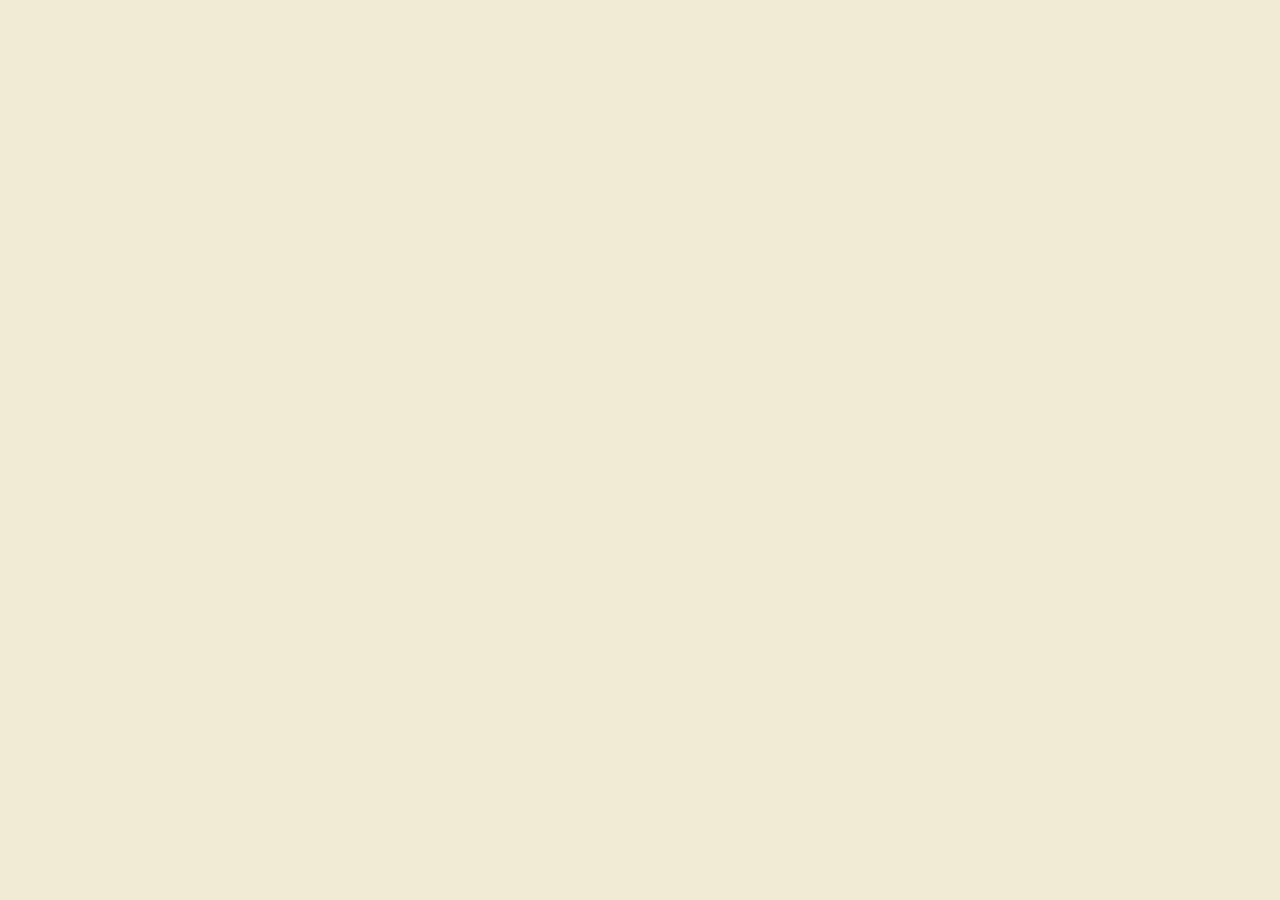
==== aboutme.html @ 991a4ce9 "upload photos" ====
<!DOCTYPE html>
<html>
<head>
  <meta charset="UTF-8">
  <meta name="viewport" content="width=, initial-scale=1.0">
  <title>teeratgithub</title>
  <link rel="stylesheet" href="css/mystyle.css">
</head>
---- css/mystyle.css ----
body {
    background-color: #F1EAD4;
    font-family: 'Gill Sans', 'Gill Sans MT', Calibri, 'Trebuchet MS', sans-serif
  }
  
  h1 {
    text-align: center;
    font-size: 36px;
    margin-top: 50px;
    font-family: 'Gill Sans', 'Gill Sans MT', Calibri, 'Trebuchet MS', sans-serif;
    color: #856b61;
  }
  
  p {
    text-align: center;
    font-size: 18px;
    margin-top: 20px;
    font-family: 'Gill Sans', 'Gill Sans MT', Calibri, 'Trebuchet MS', sans-serif;
    color: #856b61;
  }
  
  .container {
    display: flex;
    justify-content: center;
    margin-top: 50px;
  }
  
  .nav {
    background-color: #55586b;
    color: #c2aca1;
    padding: 15px 20px;
    text-align: center;
    text-decoration: none;
    display: inline-block;
    font-size: 16px;
    border-radius: 5px;
    margin: 0 10px;
  }
  
  .profile-pic {
    border: 17px solid #55586b;
    margin-top: 50px;
    margin-left: 300px;
    margin-right: 300px;
    text-align: center;
  }
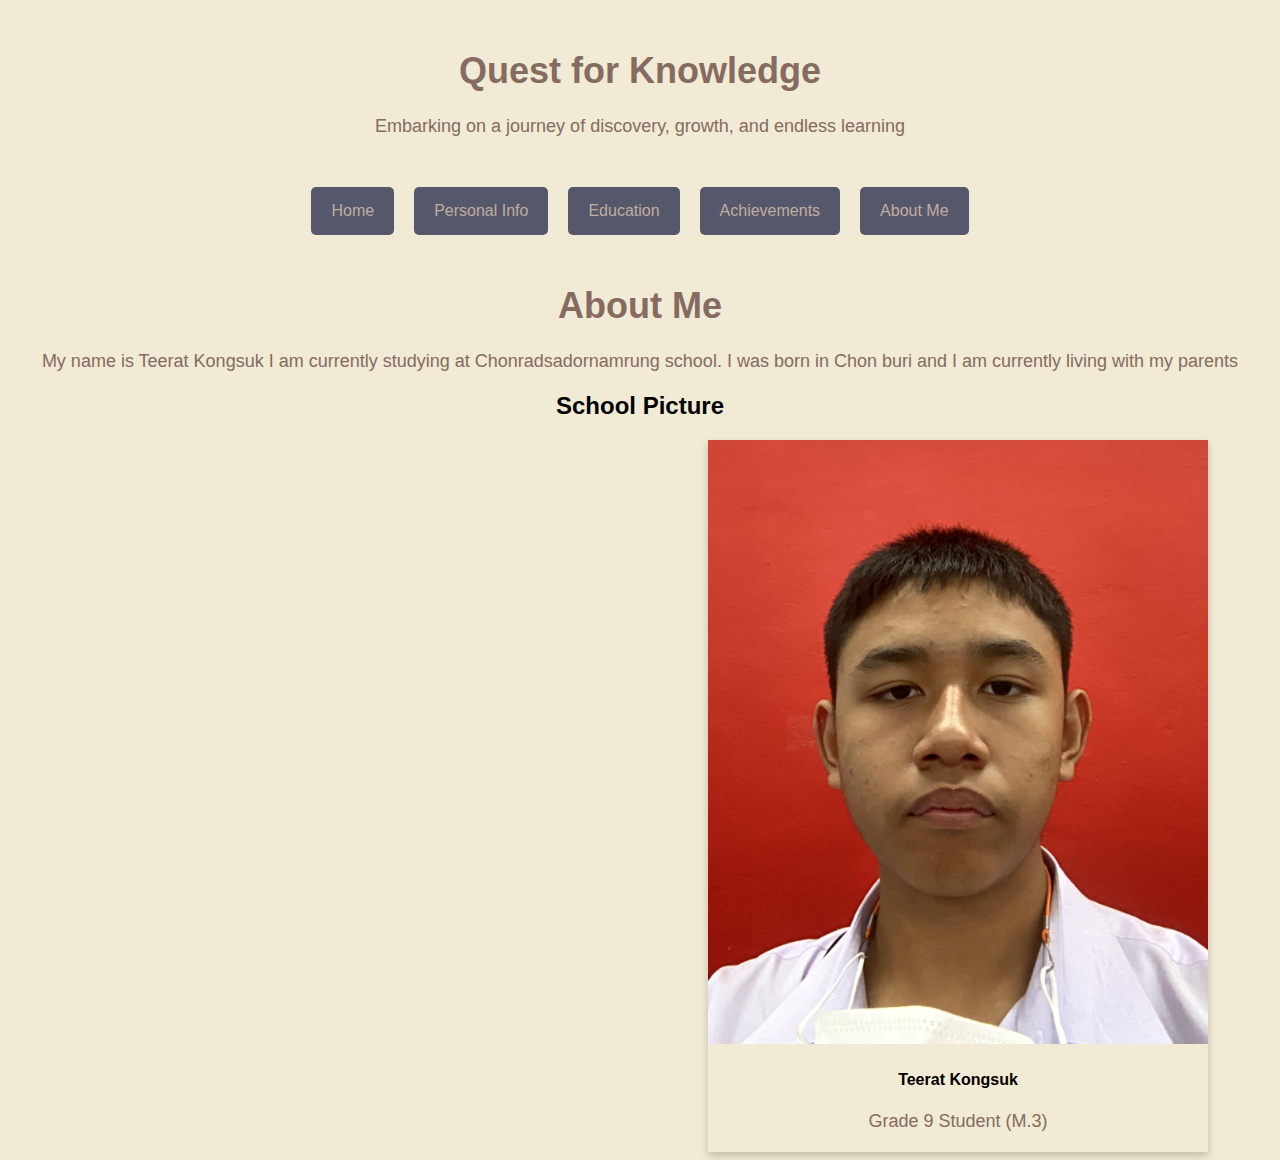
==== commit 97e406a2: "..." ====
--- a/aboutme.html
+++ b/aboutme.html
@@ -5,4 +5,73 @@
   <meta name="viewport" content="width=, initial-scale=1.0">
   <title>teeratgithub</title>
   <link rel="stylesheet" href="css/mystyle.css">
-</head>+</head>
+<body>
+<style>
+  .card {
+  margin-left: 700px;
+  
+  }
+</style>
+
+<h1>Quest for Knowledge</h1>
+<p>Embarking on a journey of discovery, growth, and endless learning</p>
+
+
+
+
+<div class="container1">
+  <a href="index.html" class="nav">Home</a>
+  <a href="personalinfo.html" class="nav">Personal Info</a>
+  <a href="education.html" class="nav">Education</a>
+  <a href="achievements.html" class="nav">Achievements</a>
+  <a href="aboutme.html" class="nav">About Me</a>
+
+  
+
+
+
+
+
+
+</div>
+
+<div class="h1">
+  <h1>About Me</h1>
+  <p>My name is Teerat Kongsuk I am currently studying at Chonradsadornamrung school.
+    I was born in Chon buri and I am currently living with my parents
+  </p>
+
+
+
+</div>
+
+<div>
+  <center>
+    <h2>School Picture</h2>
+
+
+
+  </center>
+  
+  
+  
+
+</div>
+
+
+<div class="card">
+  <img src="img/m321201.jpg" alt="Profile Picture" style="width:100%">
+  <div class="container2">
+    <h4><b>Teerat Kongsuk</b></h4> 
+    <p>Grade 9 Student (M.3)</p> 
+  </div>
+</div>
+
+
+
+
+
+
+</body>
+</html>--- a/css/mystyle.css
+++ b/css/mystyle.css
@@ -19,7 +19,7 @@
     color: #856b61;
   }
   
-  .container {
+  .container1 {
     display: flex;
     justify-content: center;
     margin-top: 50px;
@@ -40,7 +40,44 @@
   .profile-pic {
     border: 17px solid #55586b;
     margin-top: 50px;
-    margin-left: 300px;
-    margin-right: 300px;
+    margin-left: 782px;
+    margin-right: 782px;
     text-align: center;
+  }
+
+  .school-picture {
+    border: 17px solid #55586b;
+    margin-top: 50px;
+    margin-left: 630px;
+    margin-right: 630px;
+    text-align: center;
+  }
+
+  .card {
+    /* Add shadows to create the "card" effect */
+    box-shadow: 0 4px 8px 0 rgba(0,0,0,0.2);
+    transition: 0.3s;
+    width: 500px;
+    text-align: center;
+  }
+  
+  /* On mouse-over, add a deeper shadow */
+  .card:hover {
+    box-shadow: 0 8px 16px 0 rgba(0,0,0,0.2);
+  }
+  
+  /* Add some padding inside the card container */
+  .container2 {
+    padding: 2px 16px;
+  }
+  .flex-container {
+    display: flex;
+    flex-direction: row;
+  }
+  
+  .flex-container > div {
+    width: 100px;
+    margin: 10px;
+    line-height: 75px;
+    font-size: 30px;
   }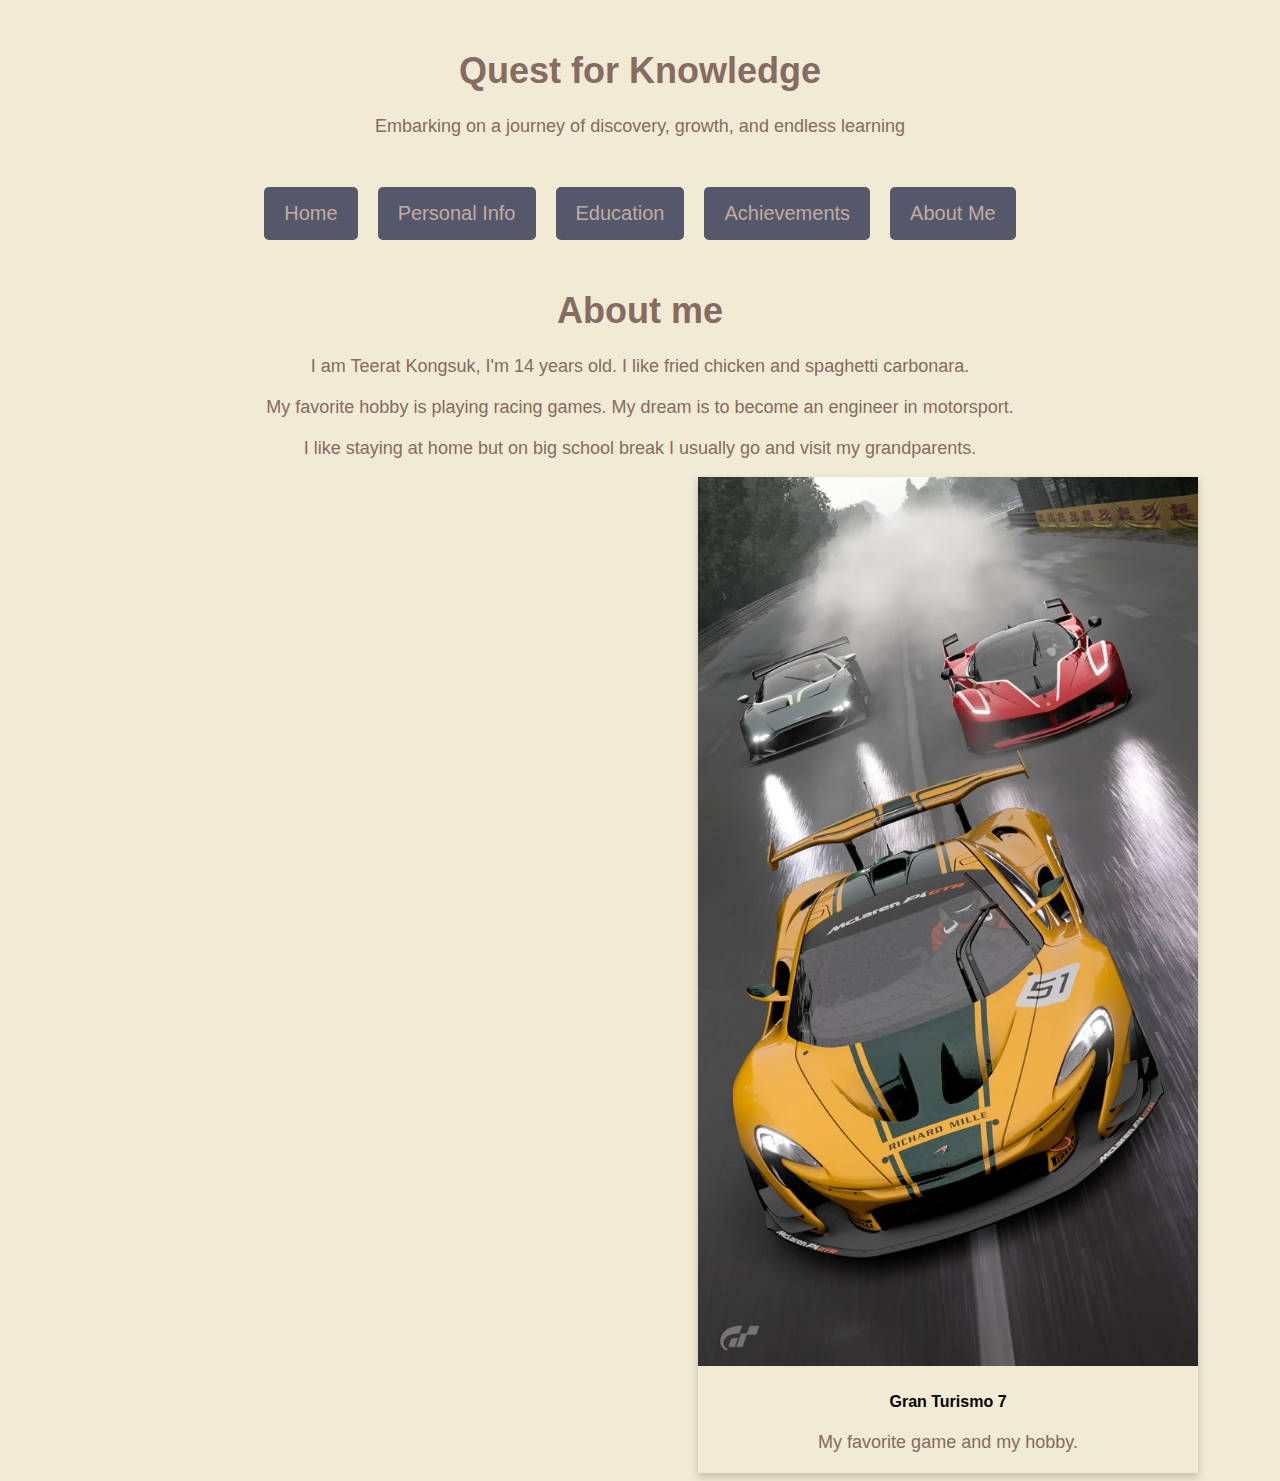
==== commit 9bc24bfd: "yes" ====
--- a/aboutme.html
+++ b/aboutme.html
@@ -19,54 +19,39 @@
 
 
 
-
 <div class="container1">
   <a href="index.html" class="nav">Home</a>
   <a href="personalinfo.html" class="nav">Personal Info</a>
   <a href="education.html" class="nav">Education</a>
   <a href="achievements.html" class="nav">Achievements</a>
   <a href="aboutme.html" class="nav">About Me</a>
+  
+</div>
 
-  
-
-
-
-
+<div class="h1">
+  <h1>About me</h1>
 
 
 </div>
-
-<div class="h1">
-  <h1>About Me</h1>
-  <p>My name is Teerat Kongsuk I am currently studying at Chonradsadornamrung school.
-    I was born in Chon buri and I am currently living with my parents
-  </p>
-
-
-
+<div class="p">
+  <p>I am Teerat Kongsuk, I'm 14 years old. I like fried chicken and spaghetti carbonara.</p>
+  <p>My favorite hobby is playing racing games. My dream is to become an engineer in motorsport.</p>
+  <p>I like staying at home but on big school break I usually go and visit my grandparents.</p>
 </div>
 
-<div>
-  <center>
-    <h2>School Picture</h2>
-
-
-
-  </center>
-  
-  
-  
-
-</div>
-
-
 <div class="card">
-  <img src="img/m321201.jpg" alt="Profile Picture" style="width:100%">
+  <img src="img/i-love-taking-vertical-shots-ps4-race-photos-v0-2k3cx634kbfa1.webp" alt="Game Picture" style="width:100%">
   <div class="container2">
-    <h4><b>Teerat Kongsuk</b></h4> 
-    <p>Grade 9 Student (M.3)</p> 
+    <h4><b>Gran Turismo 7</b></h4> 
+    <p>My favorite game and my hobby.</p> 
   </div>
 </div>
+<style>
+  .card {
+  margin-left: 690px;
+  
+  }
+</style>
 
 
 
--- a/css/mystyle.css
+++ b/css/mystyle.css
@@ -32,7 +32,8 @@
     text-align: center;
     text-decoration: none;
     display: inline-block;
-    font-size: 16px;
+    font-family: 'Gill Sans', 'Gill Sans MT', Calibri, 'Trebuchet MS', sans-serif;
+    font-size: 20px;
     border-radius: 5px;
     margin: 0 10px;
   }
@@ -80,4 +81,4 @@
     margin: 10px;
     line-height: 75px;
     font-size: 30px;
-  }+  }
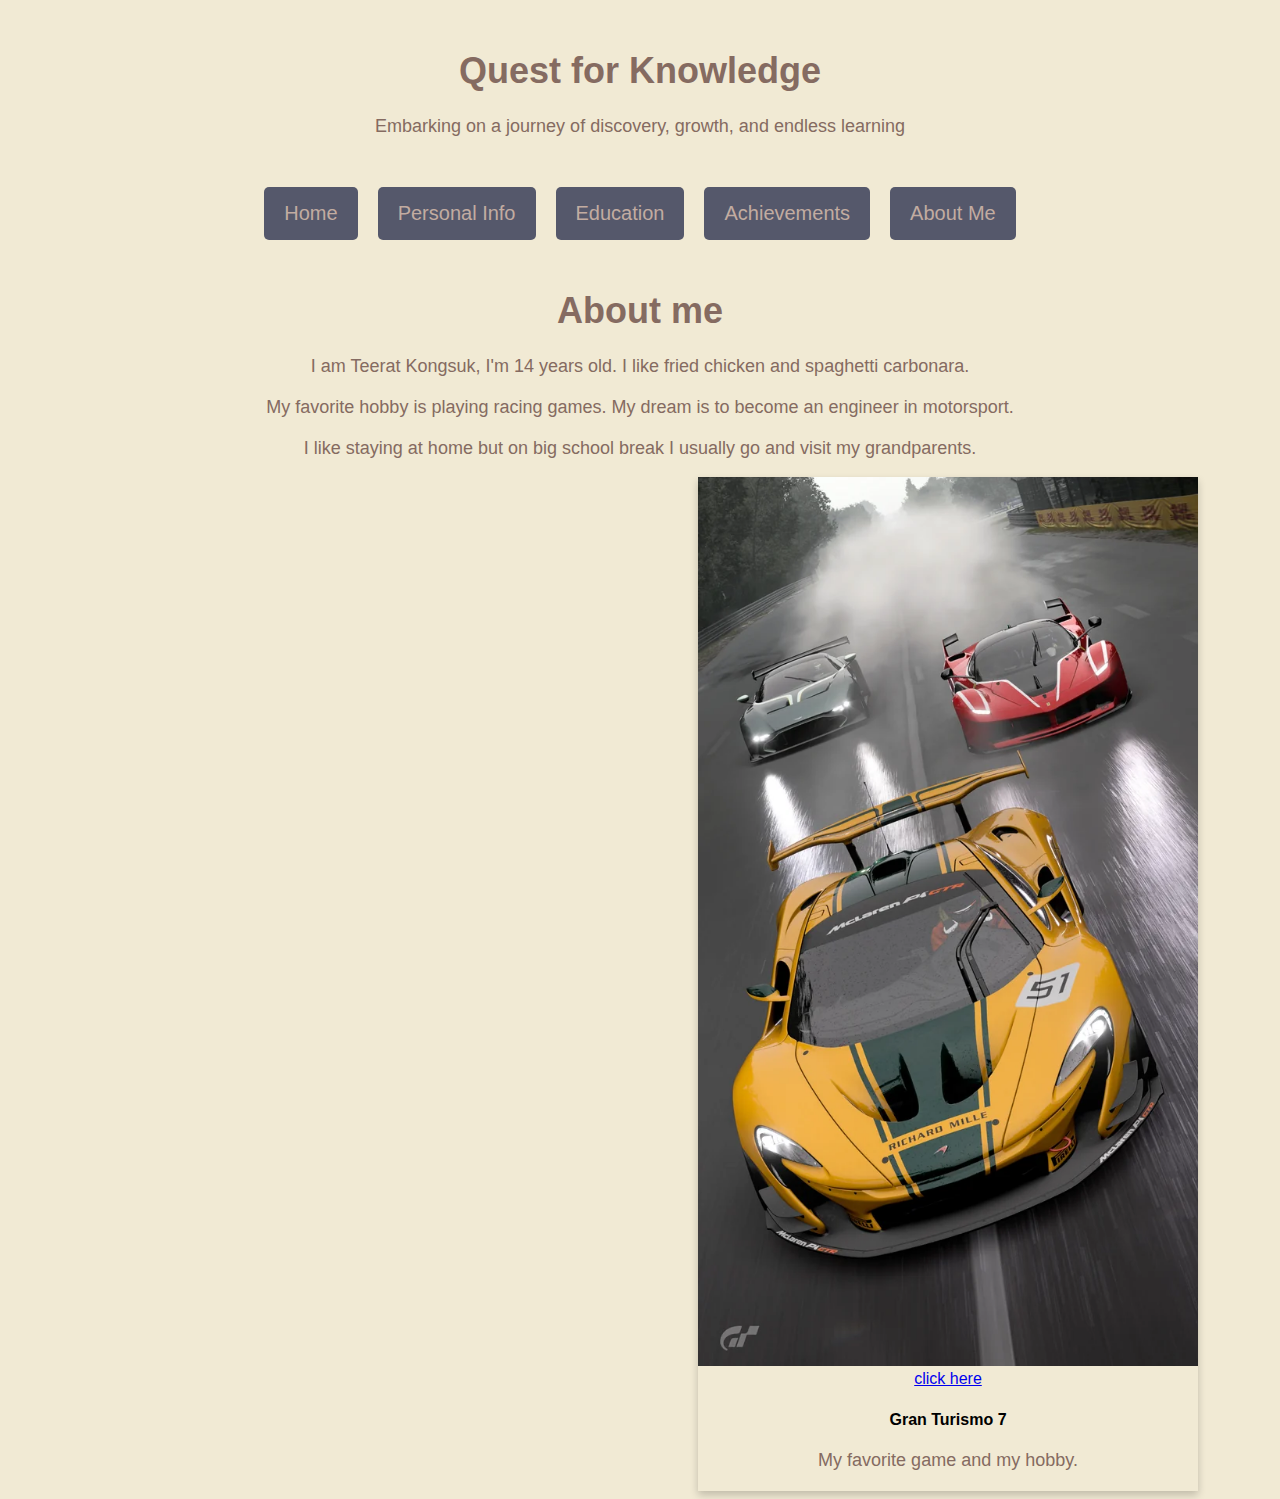
==== commit cb7a3292: "final but fr" ====
--- a/aboutme.html
+++ b/aboutme.html
@@ -40,7 +40,7 @@
 </div>
 
 <div class="card">
-  <img src="img/i-love-taking-vertical-shots-ps4-race-photos-v0-2k3cx634kbfa1.webp" alt="Game Picture" style="width:100%">
+  <img src="img/i-love-taking-vertical-shots-ps4-race-photos-v0-2k3cx634kbfa1.webp" alt="Game Picture" style="width:100%"> <a href="img/i-love-taking-vertical-shots-ps4-race-photos-v0-2k3cx634kbfa1.webp" onclick="window.open('img/i-love-taking-vertical-shots-ps4-race-photos-v0-2k3cx634kbfa1.jpg','targetWindow', 'toolbar=no, location=no, status=no, menubar=no, scrollbars=yes, resizable=yes, width=1090px, height=550px, top=25px left=120px'); return false;">click here</a>
   <div class="container2">
     <h4><b>Gran Turismo 7</b></h4> 
     <p>My favorite game and my hobby.</p> 
